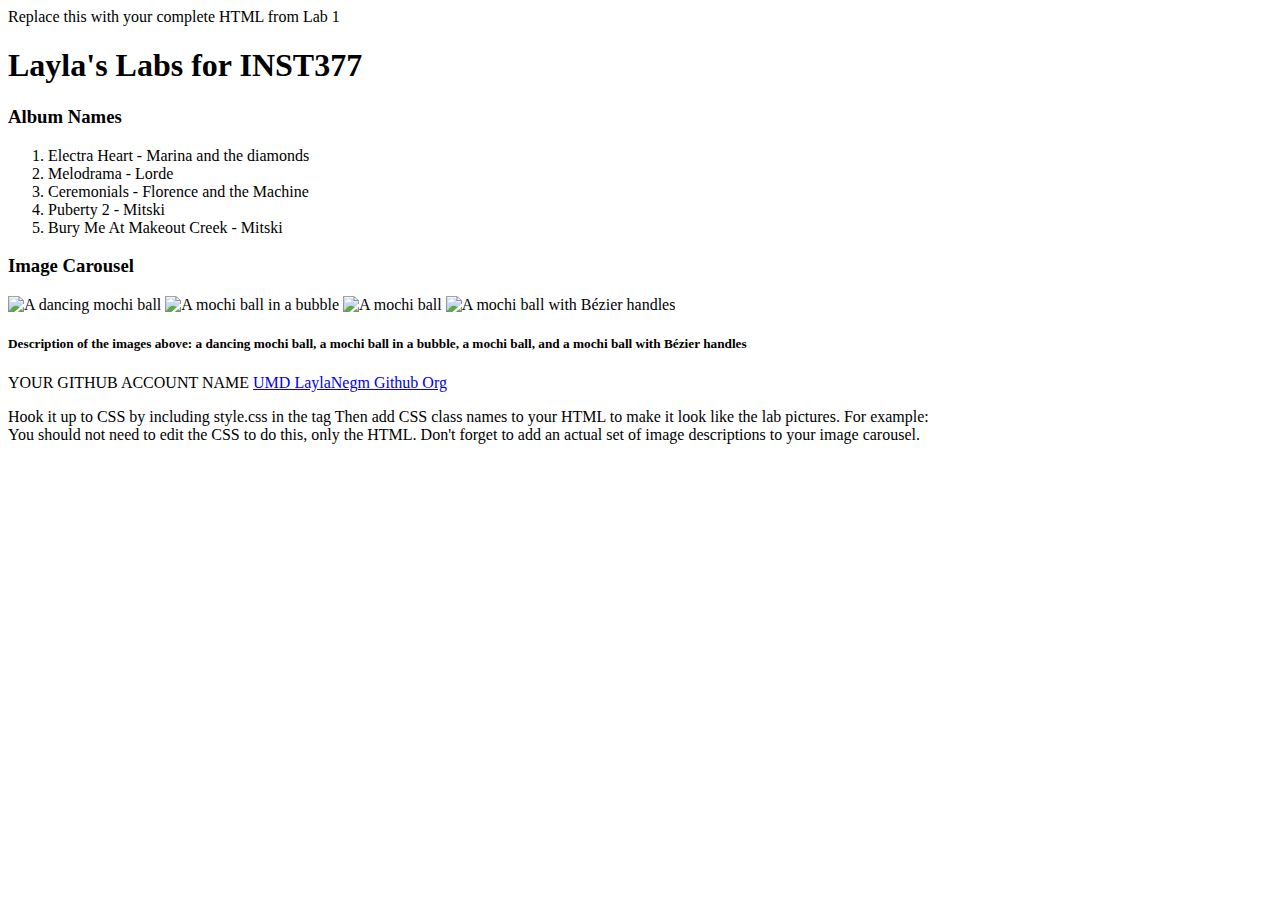
==== client/lab_2/index.html @ 88760011 "update" ====
Replace this with your complete HTML from Lab 1
<html lang="en">
<head>
  <meta charset="UTF-8">
  <meta http-equiv="X-UA-Compatible" content="IE=edge">
  <meta name="viewport" content="width=device-width, initial-scale=1.0">
  <title>Layla's Labs for INST377</title>
</head>
<body>
 <div>
   <header><h1>Layla's Labs for INST377 </h1></header>
   <div>
    <div>
      <h3>Album Names</h3>
      <ol>
        <li>Electra Heart - Marina and the diamonds</li>
        <li>Melodrama - Lorde</li>
        <li>Ceremonials - Florence and the Machine</li>
        <li>Puberty 2 - Mitski</li>
        <li>Bury Me At Makeout Creek - Mitski</li>
      </ol>
    </div>

    <div>
      <h3> Image Carousel</h3>
    </div>
    <img src='images/mochi.gif' alt='A dancing mochi ball'/> 
    <img src='images/mochi.jpg' alt='A mochi ball in a bubble'/> 
    <img src='images/mochi.png' alt='A mochi ball'/> 
    <img src='images/mochi.svg' alt='A mochi ball with Bézier handles'/>
  <div>
    <h5>Description of the images above: a dancing mochi ball, a mochi ball in a bubble, a mochi ball, and a mochi ball with Bézier handles</h5>
  </div>
<footer> 
  <p>YOUR GITHUB ACCOUNT NAME <a href="http://github.com/LaylaNegm" target="_blank" rel="noopener noreferrer">UMD LaylaNegm Github Org</a></p>
</footer>

</body>
</html>
Hook it up to CSS by including style.css in the <head> tag

Then add CSS class names to your HTML to make it look like the lab pictures.
For example: <div class="selector">

You should not need to edit the CSS to do this, only the HTML.

Don't forget to add an actual set of image descriptions to your image carousel.
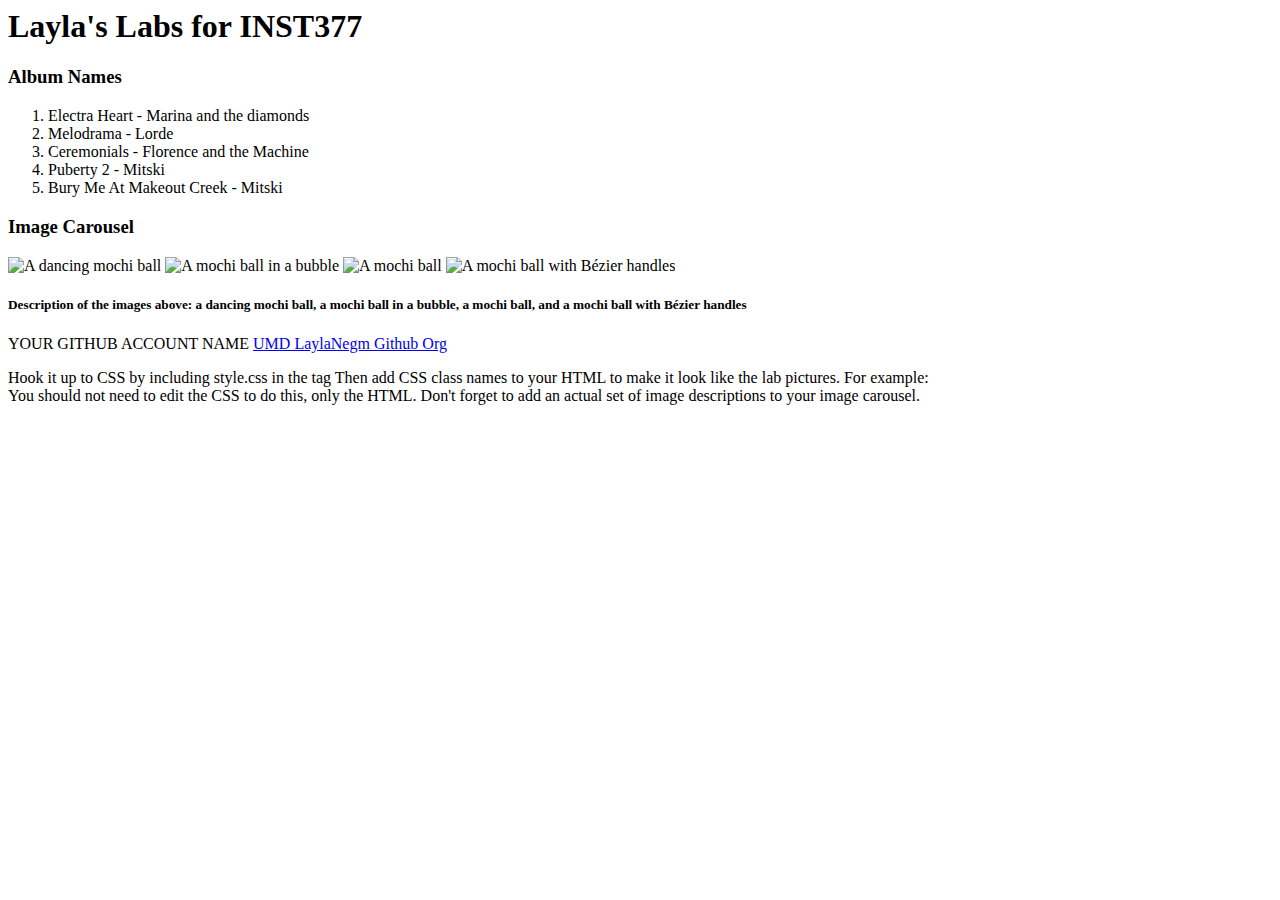
==== commit 34bcce4d: "update" ====
--- a/client/lab_2/index.html
+++ b/client/lab_2/index.html
@@ -1,4 +1,3 @@
-Replace this with your complete HTML from Lab 1
 <html lang="en">
 <head>
   <meta charset="UTF-8">
@@ -37,6 +36,7 @@
 
 </body>
 </html>
+
 Hook it up to CSS by including style.css in the <head> tag
 
 Then add CSS class names to your HTML to make it look like the lab pictures.
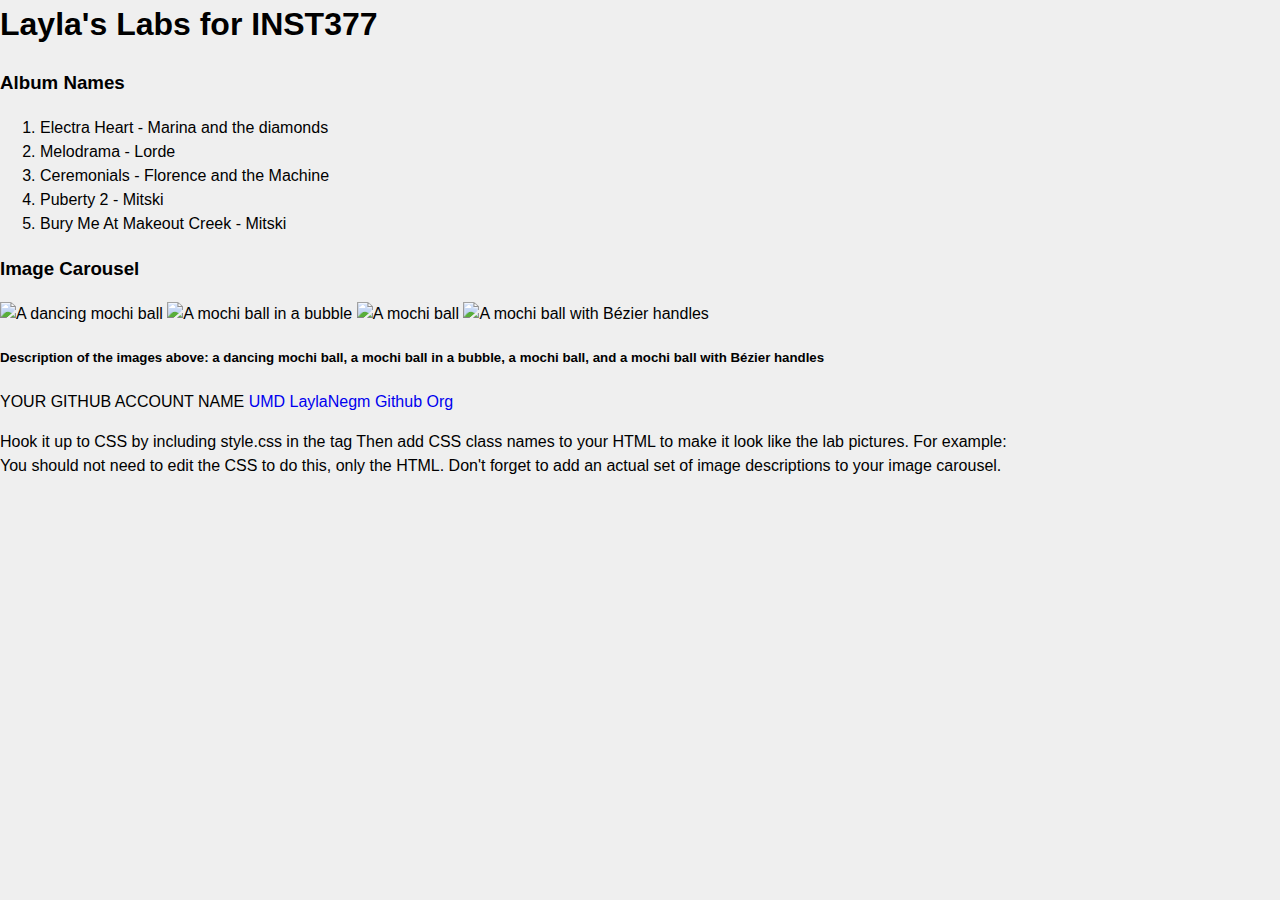
==== commit aa29bd9e: "linked css" ====
--- a/client/lab_2/index.html
+++ b/client/lab_2/index.html
@@ -4,12 +4,16 @@
   <meta http-equiv="X-UA-Compatible" content="IE=edge">
   <meta name="viewport" content="width=device-width, initial-scale=1.0">
   <title>Layla's Labs for INST377</title>
+  <link rel="stylesheet" href="style.css">
 </head>
 <body>
  <div>
+  <!-- wrapper -->
    <header><h1>Layla's Labs for INST377 </h1></header>
    <div>
+    <!-- container -->
     <div>
+      <!-- left inputs -->
       <h3>Album Names</h3>
       <ol>
         <li>Electra Heart - Marina and the diamonds</li>
@@ -20,9 +24,9 @@
       </ol>
     </div>
 
-    <div>
+    <div> <!-- right side -->
       <h3> Image Carousel</h3>
-    </div>
+    </div> <!-- images box -->
     <img src='images/mochi.gif' alt='A dancing mochi ball'/> 
     <img src='images/mochi.jpg' alt='A mochi ball in a bubble'/> 
     <img src='images/mochi.png' alt='A mochi ball'/> 
--- a/client/lab_2/style.css
+++ b/client/lab_2/style.css
@@ -0,0 +1,195 @@
+* {
+  box-sizing: border-box;
+}
+
+/* 
+  These rules apply to actual HTML elements with no labelling!
+  So: they style the tags directly
+*/
+
+html {
+  background-color: #fff;
+  font-size: 16px;
+  min-width: 300px;
+  overflow-x: hidden;
+  overflow-y: scroll;
+
+  /* these are specific to different browsers */
+  -moz-osx-font-smoothing: grayscale;
+  -webkit-font-smoothing: antialiased;
+  text-rendering: optimizeLegibility;
+  -webkit-text-size-adjust: 100%;
+  -moz-text-size-adjust: 100%;
+  text-size-adjust: 100%;
+}
+
+body {
+  margin: 0;
+  padding: 0;
+
+  font-family: ‘Segoe UI’, Candara, ‘Bitstream Vera Sans’, ‘DejaVu Sans’, ‘Bitsream Vera Sans’, ‘Trebuchet MS’, Verdana, ‘Verdana Ref’, sans-serif;
+  font-weight: 400;
+  line-height: 1.5;
+  background-color: rgb(239, 239, 239);
+}
+
+
+a {
+  display: inline-block;
+  text-decoration: none;
+}
+
+h2 {
+  margin:0;
+  padding:0;
+  padding-bottom:1.5rem;
+}
+
+form {
+  accent-color: hsla(120, 100%, 50%, 0.482);
+}
+
+/*
+  - These styles use 'class names'
+  - You can apply them by using the 'class' attribute on your HTML
+  - like this: <div class="wrapper">
+  - note that the period vanishes there!
+*/
+
+
+.wrapper {
+  min-height: 100vh;
+  display: flex;
+  flex-direction: column;
+  margin: 0;
+  flex: 1;
+}
+
+.container {
+  margin: 0 20px;
+  display: flex;
+  justify-content: space-evenly;
+  align-items: start;
+  flex:1;
+}
+
+.header {
+  padding-top: 1rem;
+  padding-left: 1rem;
+  padding-right: 1rem;
+  padding-bottom: 1.5rem;
+}
+
+
+/*
+  This rule implies that the H1 tag lives within another HTML tag
+  It "inherits" some rules from the above
+  Those rules won't apply to an h1 that's outside a block with the class of 'header'
+*/
+
+.header h1 {
+  display: block;
+  /* this will push other blocks out of the way */
+
+  /* colors */
+  background-color: #ffe08a;
+  color: #4a4a4a;
+
+  /* shapes */
+  border-radius: 6px;
+  font-size: 1.5rem;
+  padding: 1.25rem;
+  margin:0; /* removing the margin on h1 tags means the header pins to the top if we move it around */
+
+
+  /* box-shadows are fancy */
+  box-shadow: 0 0.5em 1em -0.125em rgb(10 10 10 / 10%), 0 0 0 1px rgb(10 10 10 / 2%);
+}
+
+
+/*
+  Rules can be combined on a block to apply the 'cascade' in order
+  So you can use two classnames in a single class attribute
+  like: <div class="box section">
+  Rules may combine in unexpected ways - remember that the LAST thing written in this file will have "priority"
+  And will be what displays in your client
+*/
+
+.box {
+  background-color: rgba(239, 239, 239, 0.40);
+  border: 2px dashed;
+  border-radius: 4px;
+
+  width: fit-content;
+  height:fit-content;
+  padding: 1.5rem;
+  margin: 0 auto;
+}
+
+.left_section {
+  background-color: rgba(0, 139, 139, 0.8);
+  flex: 0 1 auto;
+  margin: 1rem;
+  padding: 1.5rem;
+}
+
+.right_section {
+  background-color: rgba(255, 224, 138, 0.7);
+  flex: 1 2 auto;
+  margin: 1rem;
+  align-items: center;
+}
+
+/*
+  This block is actually dependent on the "container" block having a flex set on it
+  and the "wrapper" block displaying as a flex column with a "vertical height" (vh) of 100.
+  That serves to cram the footer to the bottom of the page.
+*/
+
+.footer {
+  flex-shrink: 0;
+  padding: 1rem;
+  background-color: rgba(0, 139, 139, 0.8);
+  font-size: 1.2rem;
+  font-weight: 600;
+}
+
+.footer a {
+  color: rgba(255, 224, 138, 1);
+  text-decoration: underline;
+}
+
+/*
+  This is an example of a 'pseudoclass'
+  In this instance, it says what to do if a mouse hovers over a link
+  This is pretty desktop-specific, since there's no hover function on touchscreens
+*/
+.footer a:hover {
+  /* Hue, saturation, luminosity, alpha */
+  background-color: hsla(0, 0%, 90%, 0.15);
+  /* red, green, blue, alpha */
+  color: rgb(246, 169, 93);
+  text-decoration: none;
+}
+
+.subtitle {
+  color: rgba(0, 0, 0, 0.8);
+  margin: 0px;
+  margin-bottom: 5px;
+}
+
+
+/* Deploy this with images as direct "children" and the images should pop into shape */
+.grid {
+  display: flex;
+  justify-content: space-evenly;
+  flex-flow: wrap;
+  width: 350px;
+  height: 350px;
+  margin: 0 auto;
+}
+
+.grid img {
+  width: 150px;
+  height: 150px;
+}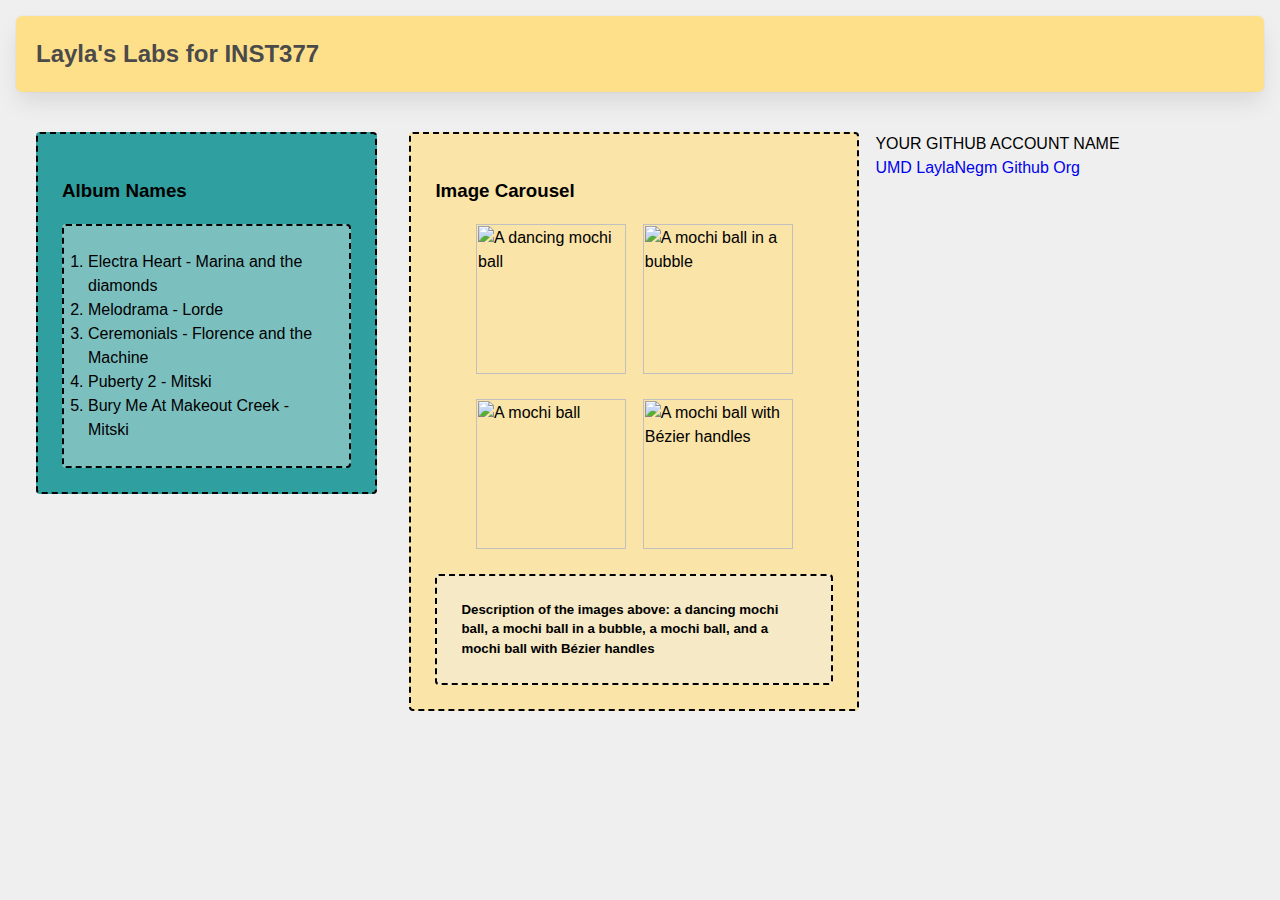
==== commit f04cc769: "added class names and copy pasted style.css again" ====
--- a/client/lab_2/index.html
+++ b/client/lab_2/index.html
@@ -7,15 +7,12 @@
   <link rel="stylesheet" href="style.css">
 </head>
 <body>
- <div>
-  <!-- wrapper -->
-   <header><h1>Layla's Labs for INST377 </h1></header>
-   <div>
-    <!-- container -->
-    <div>
-      <!-- left inputs -->
+ <div class="wrapper">
+   <header class ="header"><h1>Layla's Labs for INST377 </h1></header>
+   <div class = "container">
+    <div class = "left_section box">
       <h3>Album Names</h3>
-      <ol>
+      <ol class = "box">
         <li>Electra Heart - Marina and the diamonds</li>
         <li>Melodrama - Lorde</li>
         <li>Ceremonials - Florence and the Machine</li>
@@ -23,29 +20,22 @@
         <li>Bury Me At Makeout Creek - Mitski</li>
       </ol>
     </div>
-
-    <div> <!-- right side -->
+    <div class = "right_section box">
       <h3> Image Carousel</h3>
-    </div> <!-- images box -->
+    <div class = "grid">
     <img src='images/mochi.gif' alt='A dancing mochi ball'/> 
     <img src='images/mochi.jpg' alt='A mochi ball in a bubble'/> 
     <img src='images/mochi.png' alt='A mochi ball'/> 
     <img src='images/mochi.svg' alt='A mochi ball with Bézier handles'/>
-  <div>
-    <h5>Description of the images above: a dancing mochi ball, a mochi ball in a bubble, a mochi ball, and a mochi ball with Bézier handles</h5>
+    </div>
+    <h5 class="box">Description of the images above: a dancing mochi ball, a mochi ball in a bubble, a mochi ball, and a mochi ball with Bézier handles</h5>
   </div>
-<footer> 
-  <p>YOUR GITHUB ACCOUNT NAME <a href="http://github.com/LaylaNegm" target="_blank" rel="noopener noreferrer">UMD LaylaNegm Github Org</a></p>
-</footer>
+
+
+  <footer> 
+    <p>YOUR GITHUB ACCOUNT NAME <a href="http://github.com/LaylaNegm" target="_blank" rel="noopener noreferrer">UMD LaylaNegm Github Org</a></p>
+  </footer>
+
 
 </body>
-</html>
-
-Hook it up to CSS by including style.css in the <head> tag
-
-Then add CSS class names to your HTML to make it look like the lab pictures.
-For example: <div class="selector">
-
-You should not need to edit the CSS to do this, only the HTML.
-
-Don't forget to add an actual set of image descriptions to your image carousel.+</html>--- a/client/lab_2/style.css
+++ b/client/lab_2/style.css
@@ -138,6 +138,7 @@
   flex: 1 2 auto;
   margin: 1rem;
   align-items: center;
+  max-width: 450px;
 }
 
 /*
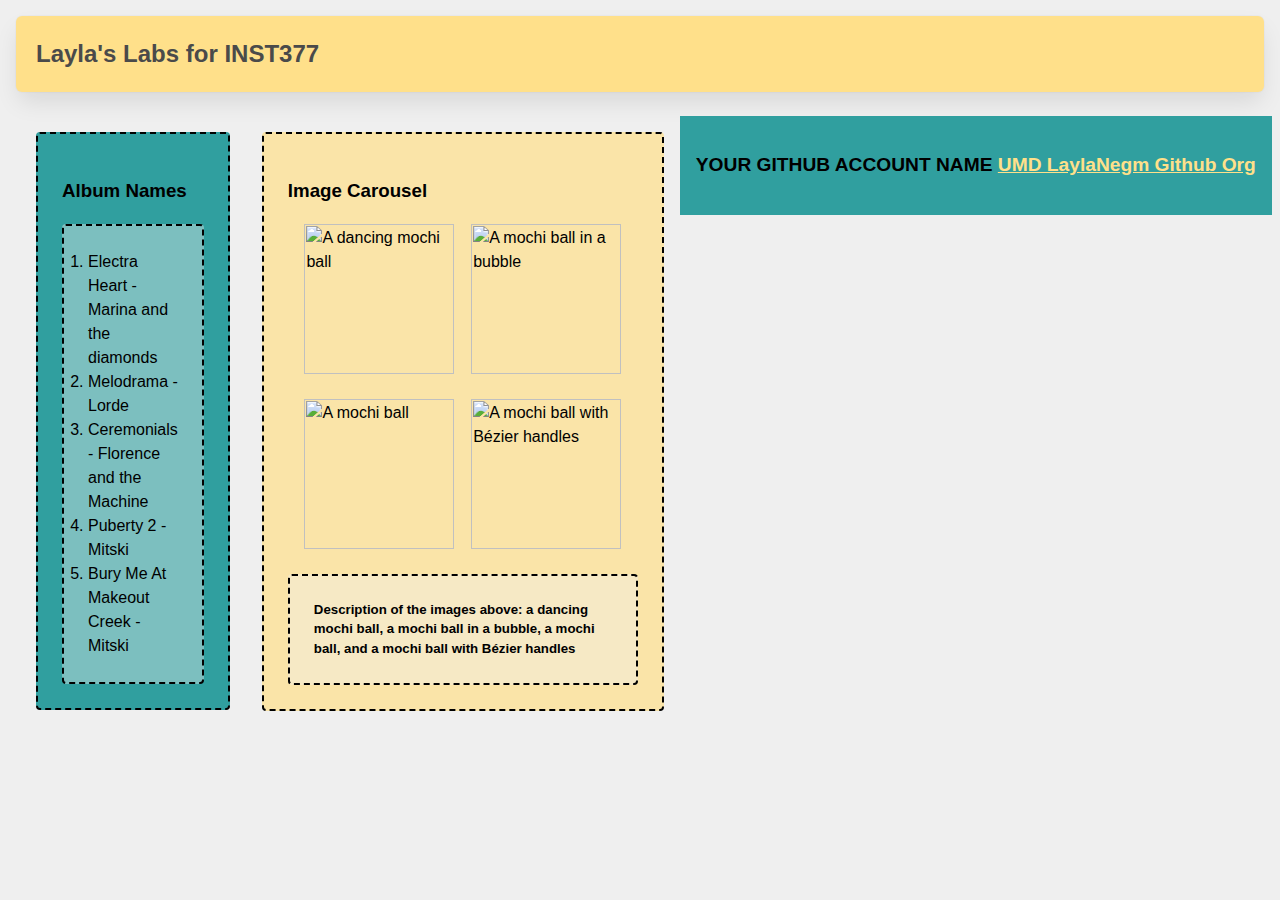
==== commit 0d069d14: "updates on footer area" ====
--- a/client/lab_2/index.html
+++ b/client/lab_2/index.html
@@ -30,12 +30,8 @@
     </div>
     <h5 class="box">Description of the images above: a dancing mochi ball, a mochi ball in a bubble, a mochi ball, and a mochi ball with Bézier handles</h5>
   </div>
-
-
-  <footer> 
+  <footer class = "footer"> 
     <p>YOUR GITHUB ACCOUNT NAME <a href="http://github.com/LaylaNegm" target="_blank" rel="noopener noreferrer">UMD LaylaNegm Github Org</a></p>
   </footer>
-
-
 </body>
 </html>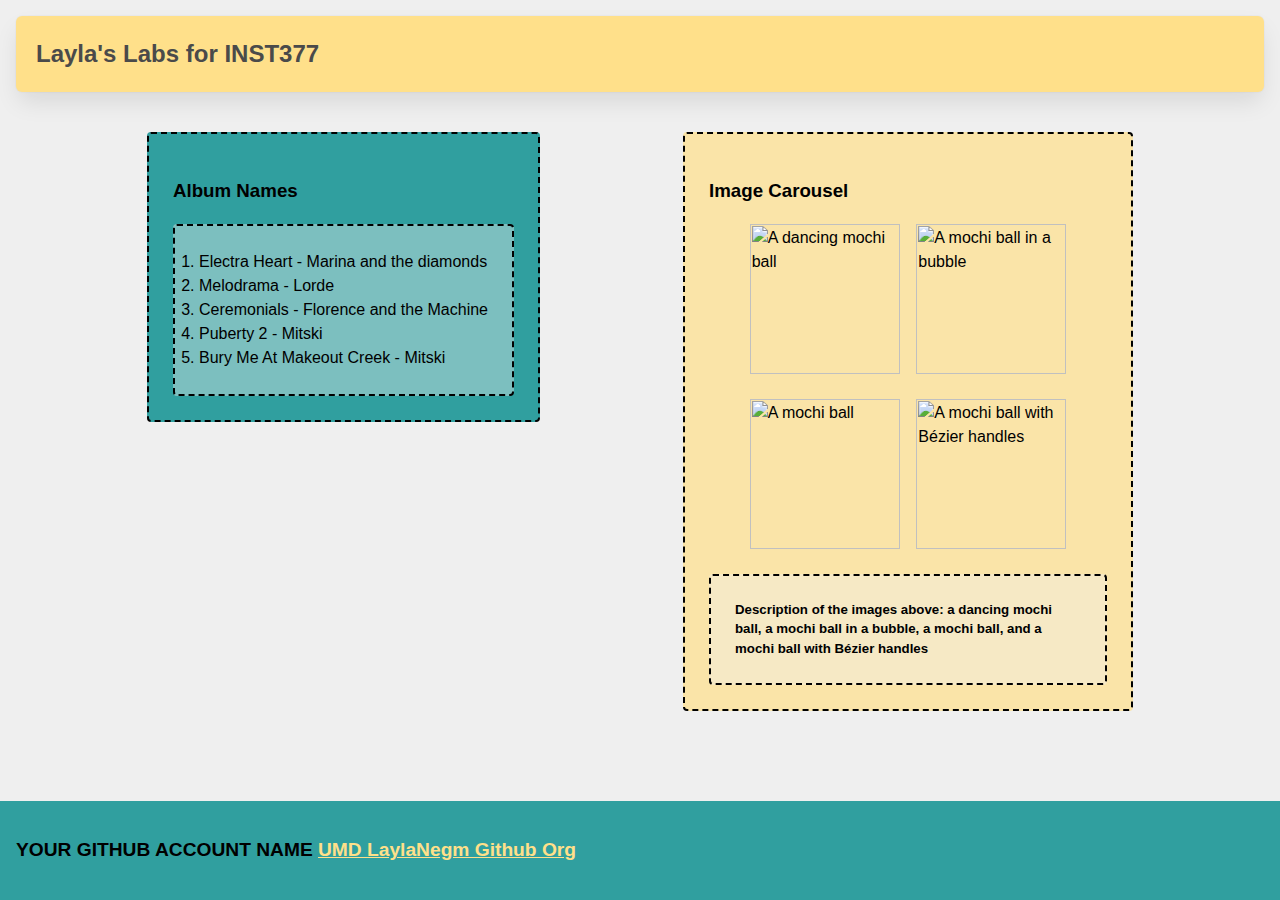
==== commit 653ed57e: "fixed footer place" ====
--- a/client/lab_2/index.html
+++ b/client/lab_2/index.html
@@ -7,19 +7,26 @@
   <link rel="stylesheet" href="style.css">
 </head>
 <body>
- <div class="wrapper">
+ <div class="wrapper"> 
    <header class ="header"><h1>Layla's Labs for INST377 </h1></header>
+
    <div class = "container">
+
     <div class = "left_section box">
+
       <h3>Album Names</h3>
       <ol class = "box">
+        
         <li>Electra Heart - Marina and the diamonds</li>
         <li>Melodrama - Lorde</li>
         <li>Ceremonials - Florence and the Machine</li>
         <li>Puberty 2 - Mitski</li>
         <li>Bury Me At Makeout Creek - Mitski</li>
+      
       </ol>
+
     </div>
+
     <div class = "right_section box">
       <h3> Image Carousel</h3>
     <div class = "grid">
@@ -28,10 +35,16 @@
     <img src='images/mochi.png' alt='A mochi ball'/> 
     <img src='images/mochi.svg' alt='A mochi ball with Bézier handles'/>
     </div>
+
     <h5 class="box">Description of the images above: a dancing mochi ball, a mochi ball in a bubble, a mochi ball, and a mochi ball with Bézier handles</h5>
+    
   </div>
+  
+  </div>
+
   <footer class = "footer"> 
     <p>YOUR GITHUB ACCOUNT NAME <a href="http://github.com/LaylaNegm" target="_blank" rel="noopener noreferrer">UMD LaylaNegm Github Org</a></p>
   </footer>
 </body>
+
 </html>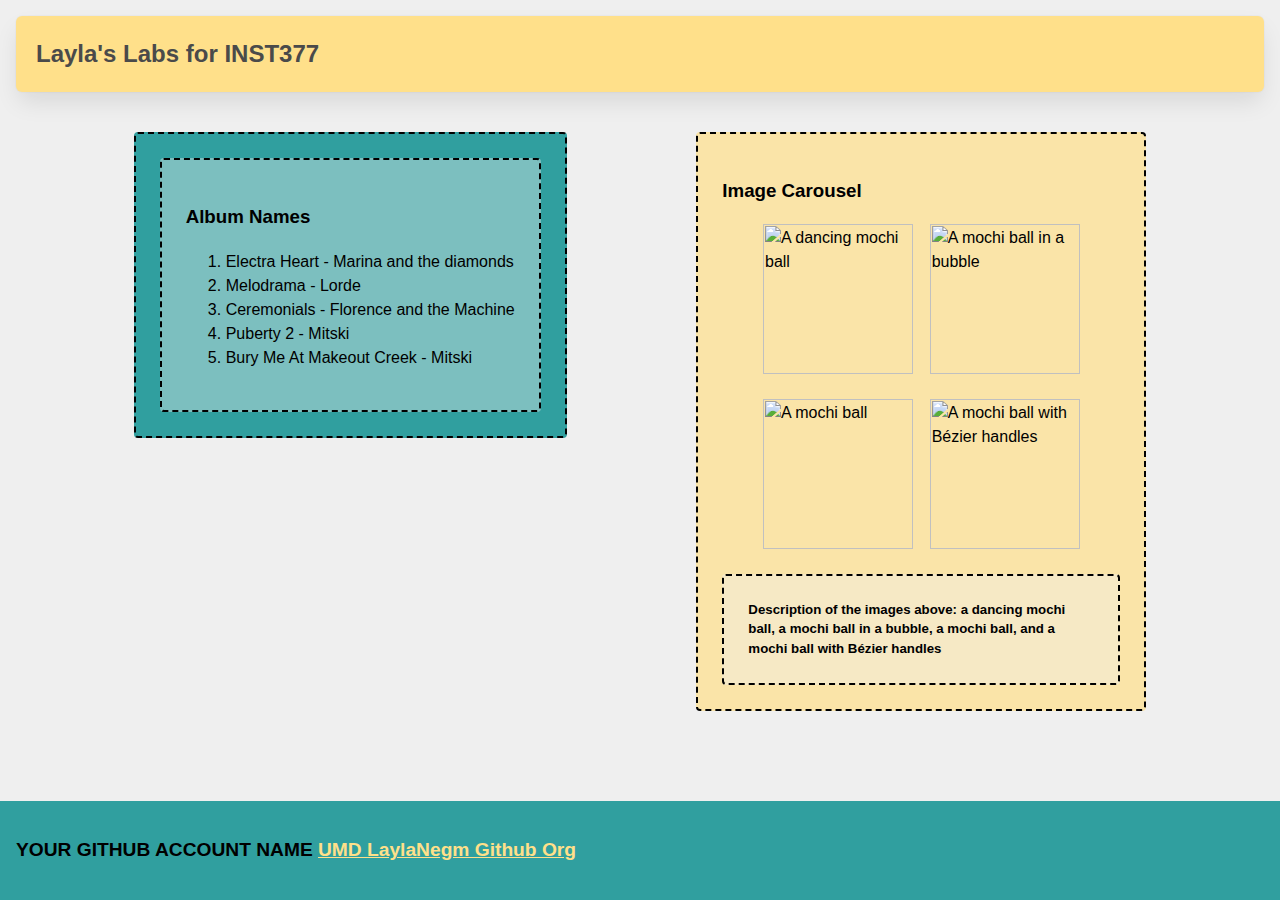
==== commit b30c0f72: "added images" ====
--- a/client/lab_2/index.html
+++ b/client/lab_2/index.html
@@ -13,9 +13,9 @@
    <div class = "container">
 
     <div class = "left_section box">
-
+<div class = "box">
       <h3>Album Names</h3>
-      <ol class = "box">
+      <ol>
         
         <li>Electra Heart - Marina and the diamonds</li>
         <li>Melodrama - Lorde</li>
@@ -24,7 +24,7 @@
         <li>Bury Me At Makeout Creek - Mitski</li>
       
       </ol>
-
+</div>
     </div>
 
     <div class = "right_section box">
@@ -39,7 +39,7 @@
     <h5 class="box">Description of the images above: a dancing mochi ball, a mochi ball in a bubble, a mochi ball, and a mochi ball with Bézier handles</h5>
     
   </div>
-  
+
   </div>
 
   <footer class = "footer"> 
